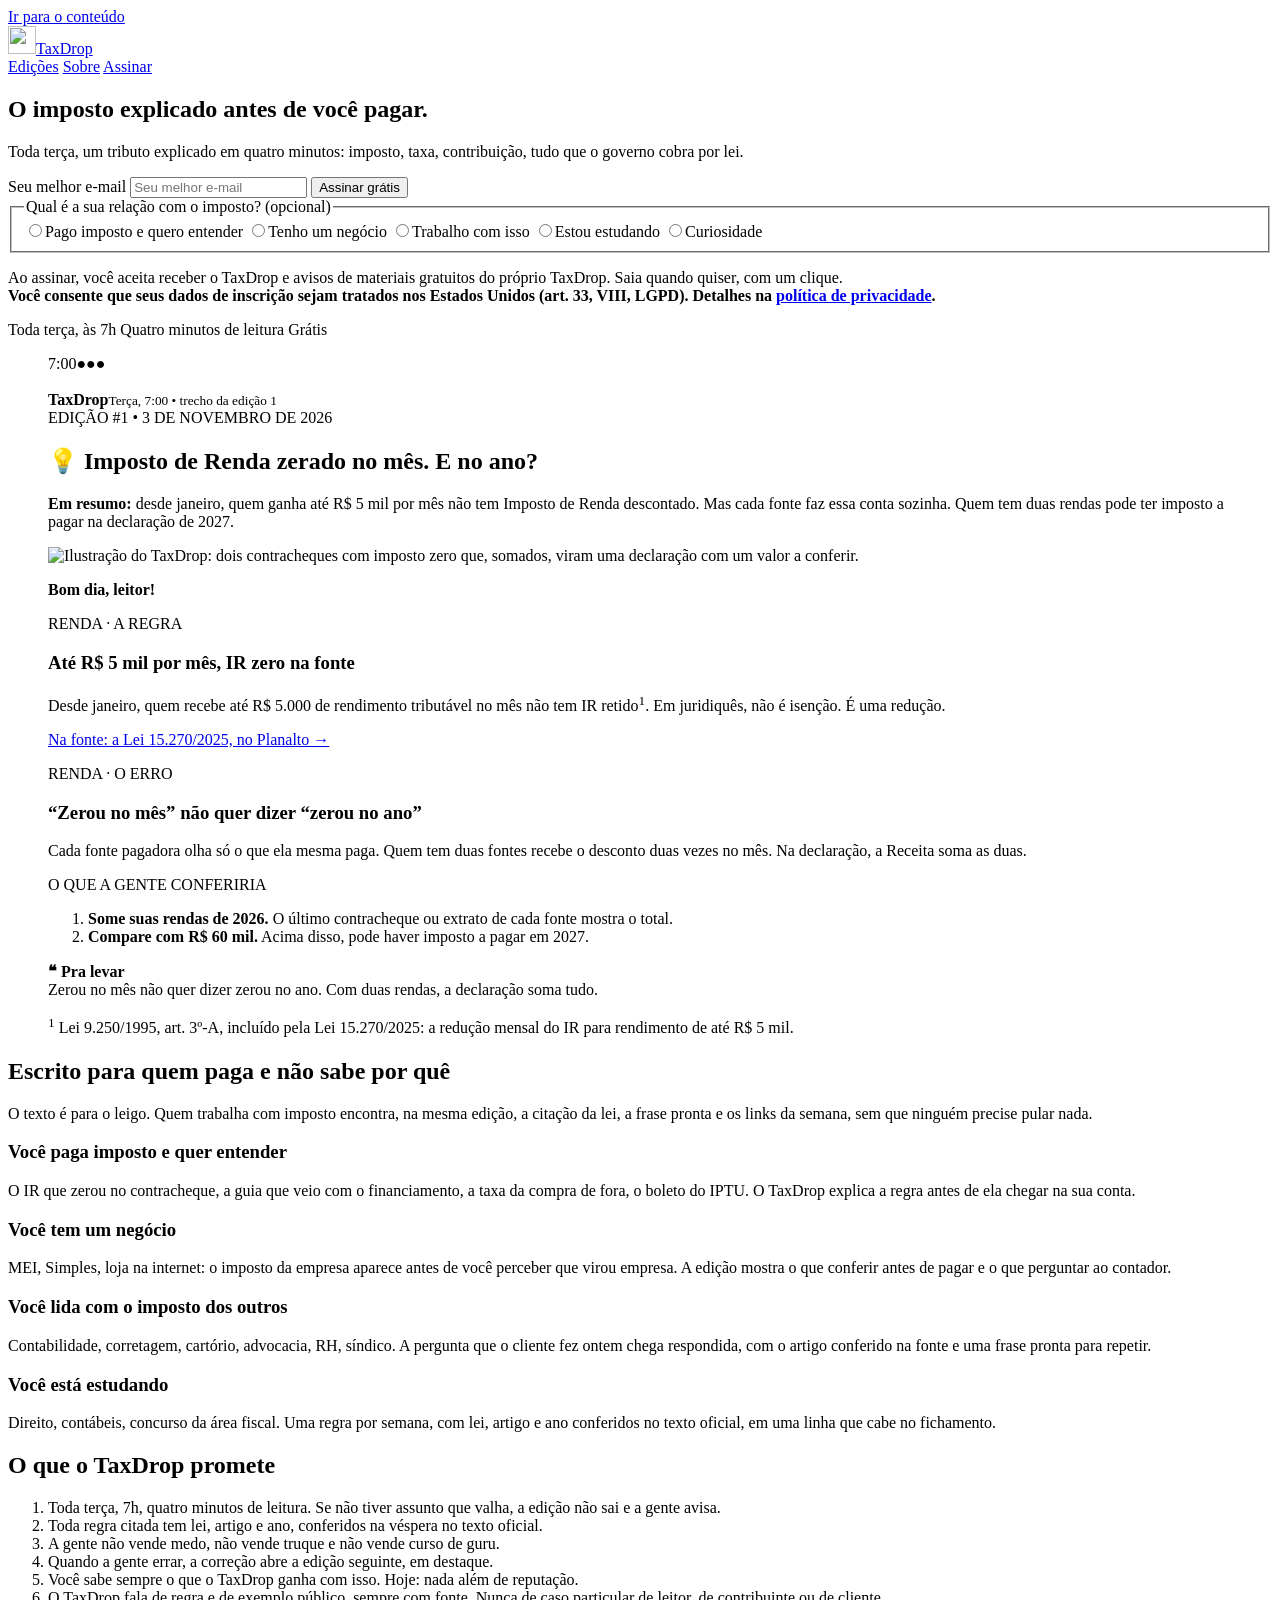
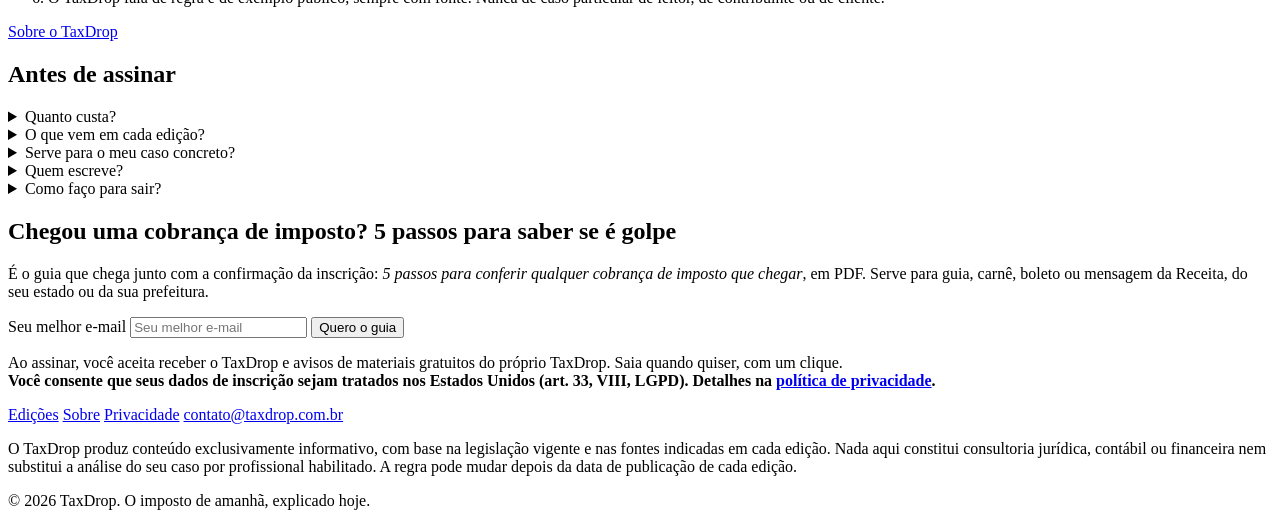
==== site/index.html @ bc3c4933 "Add files via upload" ====
<!doctype html>
<html lang="pt-BR">
<head>
<meta charset="utf-8">
<meta name="viewport" content="width=device-width, initial-scale=1">
<title>TaxDrop: o imposto explicado antes de você pagar</title>
<meta name="description" content="Toda terça, um tributo explicado em quatro minutos: imposto, taxa, contribuição, tudo que o governo cobra por lei. Grátis, no seu e-mail.">
<link rel="canonical" href="https://taxdrop.com.br/">
<link rel="icon" href="/favicon.svg" type="image/svg+xml">
<link rel="preload" href="/fonts/bricolage-grotesque-latin-800-normal.woff2" as="font" type="font/woff2" crossorigin>
<link rel="preload" href="/fonts/geist-sans-latin-400-normal.woff2" as="font" type="font/woff2" crossorigin>
<meta property="og:type" content="website">
<meta property="og:locale" content="pt_BR">
<meta property="og:site_name" content="TaxDrop">
<meta property="og:title" content="TaxDrop: o imposto explicado antes de você pagar">
<meta property="og:description" content="Toda terça, um tributo explicado em quatro minutos: imposto, taxa, contribuição, tudo que o governo cobra por lei. Grátis, no seu e-mail.">
<meta property="og:url" content="https://taxdrop.com.br/">
<meta property="og:image" content="https://taxdrop.com.br/og.png">
<meta property="og:image:width" content="1200">
<meta property="og:image:height" content="630">
<meta name="twitter:card" content="summary_large_image">
<meta name="theme-color" content="#f7f8f6" media="(prefers-color-scheme: light)">
<meta name="theme-color" content="#0e1217" media="(prefers-color-scheme: dark)">
<script type="application/ld+json">
{"@context":"https://schema.org","@type":"WebSite","name":"TaxDrop","url":"https://taxdrop.com.br/","inLanguage":"pt-BR","description":"Toda terça, um tributo explicado em quatro minutos: imposto, taxa, contribuição, tudo que o governo cobra por lei. Grátis, no seu e-mail."}
</script>
<link rel="stylesheet" href="/style.css">
<script src="/site.js" defer></script>
</head>
<body>
<a class="pular" href="#conteudo">Ir para o conteúdo</a>

<header class="barra">
  <div class="largo">
    <a class="marca" href="/"><img src="/logo-parado.svg" alt="" width="28" height="28">TaxDrop</a>
    <nav class="nav" aria-label="Principal">
      <a href="/edicoes/">Edições</a>
      <a class="so-largo" href="/sobre/">Sobre</a>
      <a class="nav-assinar" href="#assinar">Assinar</a>
    </nav>
  </div>
</header>

<main id="conteudo">

  <!-- HERÓI: a frase, a promessa, o formulário e uma edição de verdade -->
  <section class="heroi" id="assinar">
    <div class="largo">
      <div>
        <h1>O imposto explicado antes de você pagar.</h1>
        <p class="promessa">Toda terça, um tributo explicado em quatro minutos: imposto, taxa, contribuição, tudo que o governo cobra por lei.</p>

        <form class="form-assinar" action="https://app.kit.com/forms/10045182/subscriptions" method="post" data-kit>
          <div class="campo">
            <label class="sr" for="email-topo">Seu melhor e-mail</label>
            <input id="email-topo" type="email" name="email_address" required autocomplete="email" inputmode="email" placeholder="Seu melhor e-mail">
            <button class="botao" type="submit">Assinar grátis</button>
          </div>
          <fieldset class="atividade">
            <legend>Qual é a sua relação com o imposto? (opcional)</legend>
            <div class="chips">
              <label><input type="radio" name="fields[atividade]" value="pago-imposto"><span>Pago imposto e quero entender</span></label>
              <label><input type="radio" name="fields[atividade]" value="tenho-um-negocio"><span>Tenho um negócio</span></label>
              <label><input type="radio" name="fields[atividade]" value="trabalho-com-isso"><span>Trabalho com isso</span></label>
              <label><input type="radio" name="fields[atividade]" value="estudando"><span>Estou estudando</span></label>
              <label><input type="radio" name="fields[atividade]" value="curiosidade"><span>Curiosidade</span></label>
            </div>
          </fieldset>
          <p class="miuda">Ao assinar, você aceita receber o TaxDrop e avisos de materiais gratuitos do próprio TaxDrop. Saia quando quiser, com um clique.<br><strong class="consente">Você consente que seus dados de inscrição sejam tratados nos Estados Unidos (art. 33, VIII, LGPD). Detalhes na <a href="/privacidade/">política de privacidade</a>.</strong></p>
          <div class="retorno" role="status" tabindex="-1" hidden>
            <strong>Falta um clique.</strong> Abra o e-mail “Chegou uma cobrança de imposto? 5 passos para saber se é golpe” e confirme. O guia abre na hora, em PDF.
          </div>
        </form>

        <div class="cadencia" aria-label="Como funciona">
          <span>Toda terça, às 7h</span>
          <span>Quatro minutos de leitura</span>
          <span>Grátis</span>
        </div>
      </div>

      <div class="palco">
        <!-- Trecho de exemplo: edição 1. Conferir contra a versão final da edição antes de publicar. -->
        <figure class="celular" aria-label="Exemplo de como a edição chega no seu e-mail">
          <div class="tela">
            <div class="notch" aria-hidden="true"><span>7:00</span><span>●●●</span></div>
            <div class="remetente">
              <img src="/logo-parado.svg" alt="">
              <div><b>TaxDrop</b><small>Terça, 7:00 • trecho da edição 1</small></div>
            </div>
            <div class="email">
              <div class="barra-ed">EDIÇÃO #1 • 3 DE NOVEMBRO DE 2026</div>
              <h2>💡 Imposto de Renda zerado no mês. E no ano?</h2>
              <p class="resumo"><strong>Em resumo:</strong> desde janeiro, quem ganha até R$ 5 mil por mês não tem Imposto de Renda descontado. Mas cada fonte faz essa conta sozinha. Quem tem duas rendas pode ter imposto a pagar na declaração de 2027.</p>
              <img class="abertura" src="/img/edicao-01.png" alt="Ilustração do TaxDrop: dois contracheques com imposto zero que, somados, viram uma declaração com um valor a conferir." width="1200" height="600" loading="lazy">
              <p><strong>Bom dia, leitor!</strong></p>
              <div class="ficha">
                <span class="pil">RENDA · A REGRA</span>
                <h3>Até R$ 5 mil por mês, IR zero na fonte</h3>
                <p>Desde janeiro, quem recebe até R$ 5.000 de rendimento tributável no mês não tem IR retido<sup>1</sup>. Em juridiquês, não é isenção. É uma redução.</p>
                <p class="na-fonte"><a href="https://www.planalto.gov.br/ccivil_03/_ato2023-2026/2025/lei/l15270.htm" rel="noopener">Na fonte: a Lei 15.270/2025, no Planalto →</a></p>
              </div>
              <div class="ficha ficha-erro">
                <span class="pil">RENDA · O ERRO</span>
                <h3>“Zerou no mês” não quer dizer “zerou no ano”</h3>
                <p>Cada fonte pagadora olha só o que ela mesma paga. Quem tem duas fontes recebe o desconto duas vezes no mês. Na declaração, a Receita soma as duas.</p>
              </div>
              <div class="ficha">
                <span class="pil">O QUE A GENTE CONFERIRIA</span>
                <ol>
                  <li><strong>Some suas rendas de 2026.</strong> O último contracheque ou extrato de cada fonte mostra o total.</li>
                  <li><strong>Compare com R$ 60 mil.</strong> Acima disso, pode haver imposto a pagar em 2027.</li>
                </ol>
              </div>
              <div class="caixa-esc"><strong>❝ Pra levar</strong><br>Zerou no mês não quer dizer zerou no ano. Com duas rendas, a declaração soma tudo.</div>
              <p class="nota-mini"><sup>1</sup> Lei 9.250/1995, art. 3º-A, incluído pela Lei 15.270/2025: a redução mensal do IR para rendimento de até R$ 5 mil.</p>
            </div>
          </div>
        </figure>
      </div>
    </div>
  </section>

  <!-- PRA QUEM É -->
  <section class="secao" aria-labelledby="t-quem">
    <div class="largo">
      <h2 id="t-quem">Escrito para quem paga e não sabe por quê</h2>
      <p class="intro">O texto é para o leigo. Quem trabalha com imposto encontra, na mesma edição, a citação da lei, a frase pronta e os links da semana, sem que ninguém precise pular nada.</p>

      <div class="relacoes">
        <div class="relacao">
          <h3>Você paga imposto e quer entender</h3>
          <p>O IR que zerou no contracheque, a guia que veio com o financiamento, a taxa da compra de fora, o boleto do IPTU. O TaxDrop explica a regra antes de ela chegar na sua conta.</p>
        </div>
        <div class="relacao">
          <h3>Você tem um negócio</h3>
          <p>MEI, Simples, loja na internet: o imposto da empresa aparece antes de você perceber que virou empresa. A edição mostra o que conferir antes de pagar e o que perguntar ao contador.</p>
        </div>
        <div class="relacao">
          <h3>Você lida com o imposto dos outros</h3>
          <p>Contabilidade, corretagem, cartório, advocacia, RH, síndico. A pergunta que o cliente fez ontem chega respondida, com o artigo conferido na fonte e uma frase pronta para repetir.</p>
        </div>
        <div class="relacao">
          <h3>Você está estudando</h3>
          <p>Direito, contábeis, concurso da área fiscal. Uma regra por semana, com lei, artigo e ano conferidos no texto oficial, em uma linha que cabe no fichamento.</p>
        </div>
      </div>
    </div>
  </section>

  <!-- PROMESSAS -->
  <section class="secao" id="sobre" aria-labelledby="t-sobre">
    <div class="largo"><div class="estreito">
      <h2 id="t-sobre">O que o TaxDrop promete</h2>
      <ol class="promessas">
        <li>Toda terça, 7h, quatro minutos de leitura. Se não tiver assunto que valha, a edição não sai e a gente avisa.</li>
        <li>Toda regra citada tem lei, artigo e ano, conferidos na véspera no texto oficial.</li>
        <li>A gente não vende medo, não vende truque e não vende curso de guru.</li>
        <li>Quando a gente errar, a correção abre a edição seguinte, em destaque.</li>
        <li>Você sabe sempre o que o TaxDrop ganha com isso. Hoje: nada além de reputação.</li>
        <li>O TaxDrop fala de regra e de exemplo público, sempre com fonte. Nunca de caso particular de leitor, de contribuinte ou de cliente.</li>
      </ol>
      <p class="depois-lista"><a href="/sobre/">Sobre o TaxDrop</a></p>
    </div></div>
  </section>

  <!-- PERGUNTAS -->
  <section class="secao faq" id="perguntas" aria-labelledby="t-faq">
    <div class="largo"><div class="estreito">
      <h2 id="t-faq">Antes de assinar</h2>
      <details>
        <summary>Quanto custa?</summary>
        <p>Nada. A newsletter é grátis, e hoje o TaxDrop não ganha nada com ela além de reputação. Se isso mudar um dia, você fica sabendo antes, na própria edição.</p>
      </details>
      <details>
        <summary>O que vem em cada edição?</summary>
        <p>Uma regra, explicada em português claro, em fichas curtas; o erro que costuma custar dinheiro; e o que a gente conferiria no seu lugar, para você levar ao seu contador ou advogado. Cada ficha traz o link da fonte oficial, e as leis citadas ficam em notas no fim, conferidas no texto oficial. No fim, uma frase pronta para repetir à família ou ao cliente e os links que chegaram na semana.</p>
      </details>
      <details>
        <summary>Serve para o meu caso concreto?</summary>
        <p>Não. A edição explica a regra geral, com a fonte. Não é consultoria jurídica, contábil ou financeira e não substitui a análise do seu caso por profissional habilitado.</p>
      </details>
      <details>
        <summary>Quem escreve?</summary>
        <p>O TaxDrop assina como marca. O responsável legal pela newsletter e pelos seus dados está identificado na <a href="/privacidade/">política de privacidade</a>.</p>
      </details>
      <details>
        <summary>Como faço para sair?</summary>
        <p>Pelo link no rodapé de qualquer edição, em um clique. Seu e-mail deixa de receber na hora.</p>
      </details>
    </div></div>
  </section>

  <!-- CHAMADA FINAL: o guia -->
  <section class="final" aria-labelledby="t-final">
    <div class="largo">
      <div class="estreito">
        <h2 id="t-final">Chegou uma cobrança de imposto? 5 passos para saber se é golpe</h2>
        <p class="sub">É o guia que chega junto com a confirmação da inscrição: <em>5 passos para conferir qualquer cobrança de imposto que chegar</em>, em PDF. Serve para guia, carnê, boleto ou mensagem da Receita, do seu estado ou da sua prefeitura.</p>
        <form class="form-assinar" action="https://app.kit.com/forms/10045182/subscriptions" method="post" data-kit>
          <div class="campo">
            <label class="sr" for="email-fim">Seu melhor e-mail</label>
            <input id="email-fim" type="email" name="email_address" required autocomplete="email" inputmode="email" placeholder="Seu melhor e-mail">
            <button class="botao" type="submit">Quero o guia</button>
          </div>
          <p class="miuda">Ao assinar, você aceita receber o TaxDrop e avisos de materiais gratuitos do próprio TaxDrop. Saia quando quiser, com um clique.<br><strong class="consente">Você consente que seus dados de inscrição sejam tratados nos Estados Unidos (art. 33, VIII, LGPD). Detalhes na <a href="/privacidade/">política de privacidade</a>.</strong></p>
          <div class="retorno" role="status" tabindex="-1" hidden>
            <strong>Falta um clique.</strong> Abra o e-mail “Chegou uma cobrança de imposto? 5 passos para saber se é golpe” e confirme. O guia abre na hora, em PDF.
          </div>
        </form>
      </div>
    </div>
  </section>

</main>

<footer class="rodape">
  <div class="largo">
    <div class="links">
      <a href="/edicoes/">Edições</a>
      <a href="/sobre/">Sobre</a>
      <a href="/privacidade/">Privacidade</a>
      <a href="mailto:contato@taxdrop.com.br">contato@taxdrop.com.br</a>
    </div>
    <div>
      <p class="legal">O TaxDrop produz conteúdo exclusivamente informativo, com base na legislação vigente e nas fontes indicadas em cada edição. Nada aqui constitui consultoria jurídica, contábil ou financeira nem substitui a análise do seu caso por profissional habilitado. A regra pode mudar depois da data de publicação de cada edição.</p>
      <p>© 2026 TaxDrop. O imposto de amanhã, explicado hoje.</p>
    </div>
  </div>
</footer>

</body>
</html>
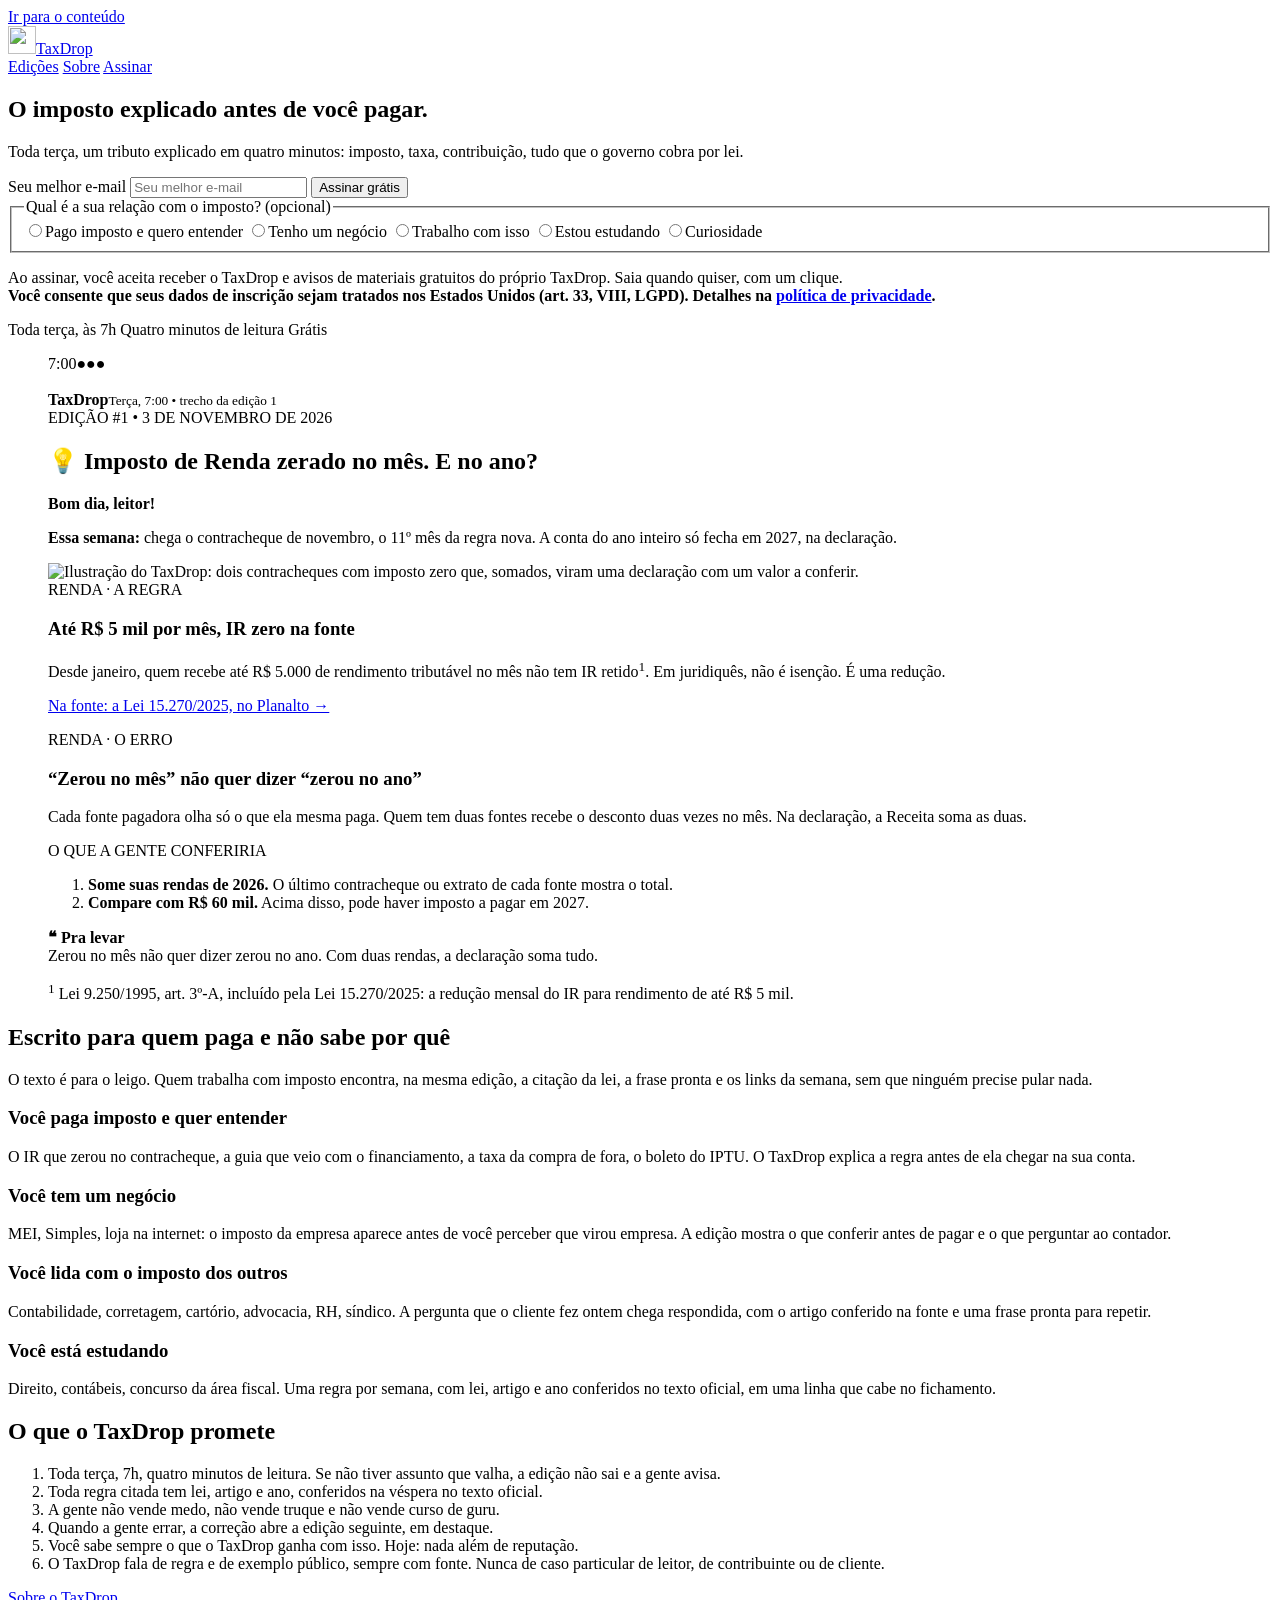
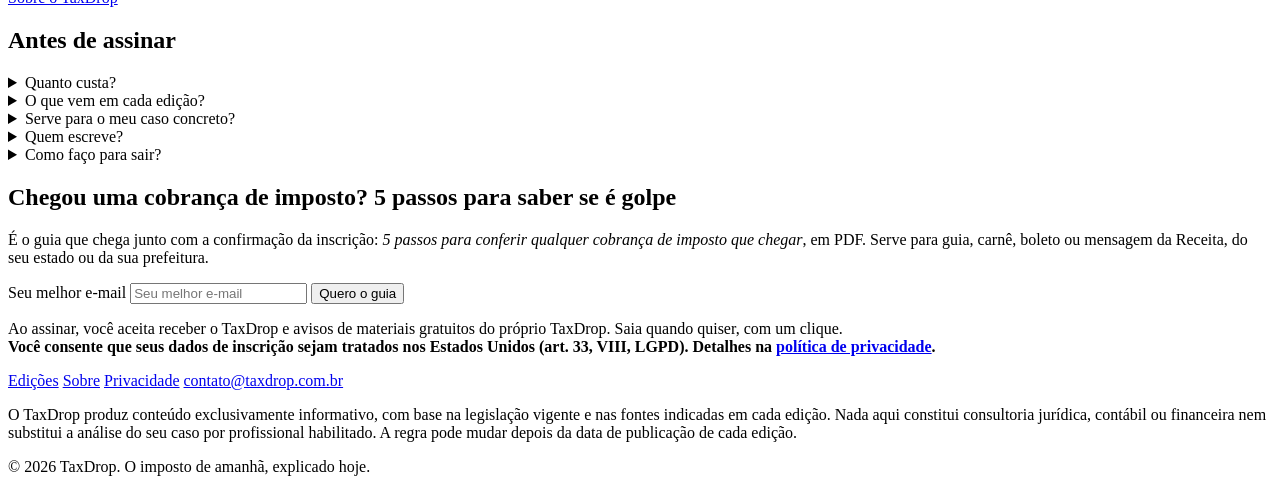
==== commit 533c79b4: "Site v4.6: herói sem resumo, imagem depois do Essa semana" ====
--- a/site/index.html
+++ b/site/index.html
@@ -91,9 +91,9 @@
             <div class="email">
               <div class="barra-ed">EDIÇÃO #1 • 3 DE NOVEMBRO DE 2026</div>
               <h2>💡 Imposto de Renda zerado no mês. E no ano?</h2>
-              <p class="resumo"><strong>Em resumo:</strong> desde janeiro, quem ganha até R$ 5 mil por mês não tem Imposto de Renda descontado. Mas cada fonte faz essa conta sozinha. Quem tem duas rendas pode ter imposto a pagar na declaração de 2027.</p>
+              <p><strong>Bom dia, leitor!</strong></p>
+              <p><strong>Essa semana:</strong> chega o contracheque de novembro, o 11º mês da regra nova. A conta do ano inteiro só fecha em 2027, na declaração.</p>
               <img class="abertura" src="/img/edicao-01.png" alt="Ilustração do TaxDrop: dois contracheques com imposto zero que, somados, viram uma declaração com um valor a conferir." width="1200" height="600" loading="lazy">
-              <p><strong>Bom dia, leitor!</strong></p>
               <div class="ficha">
                 <span class="pil">RENDA · A REGRA</span>
                 <h3>Até R$ 5 mil por mês, IR zero na fonte</h3>
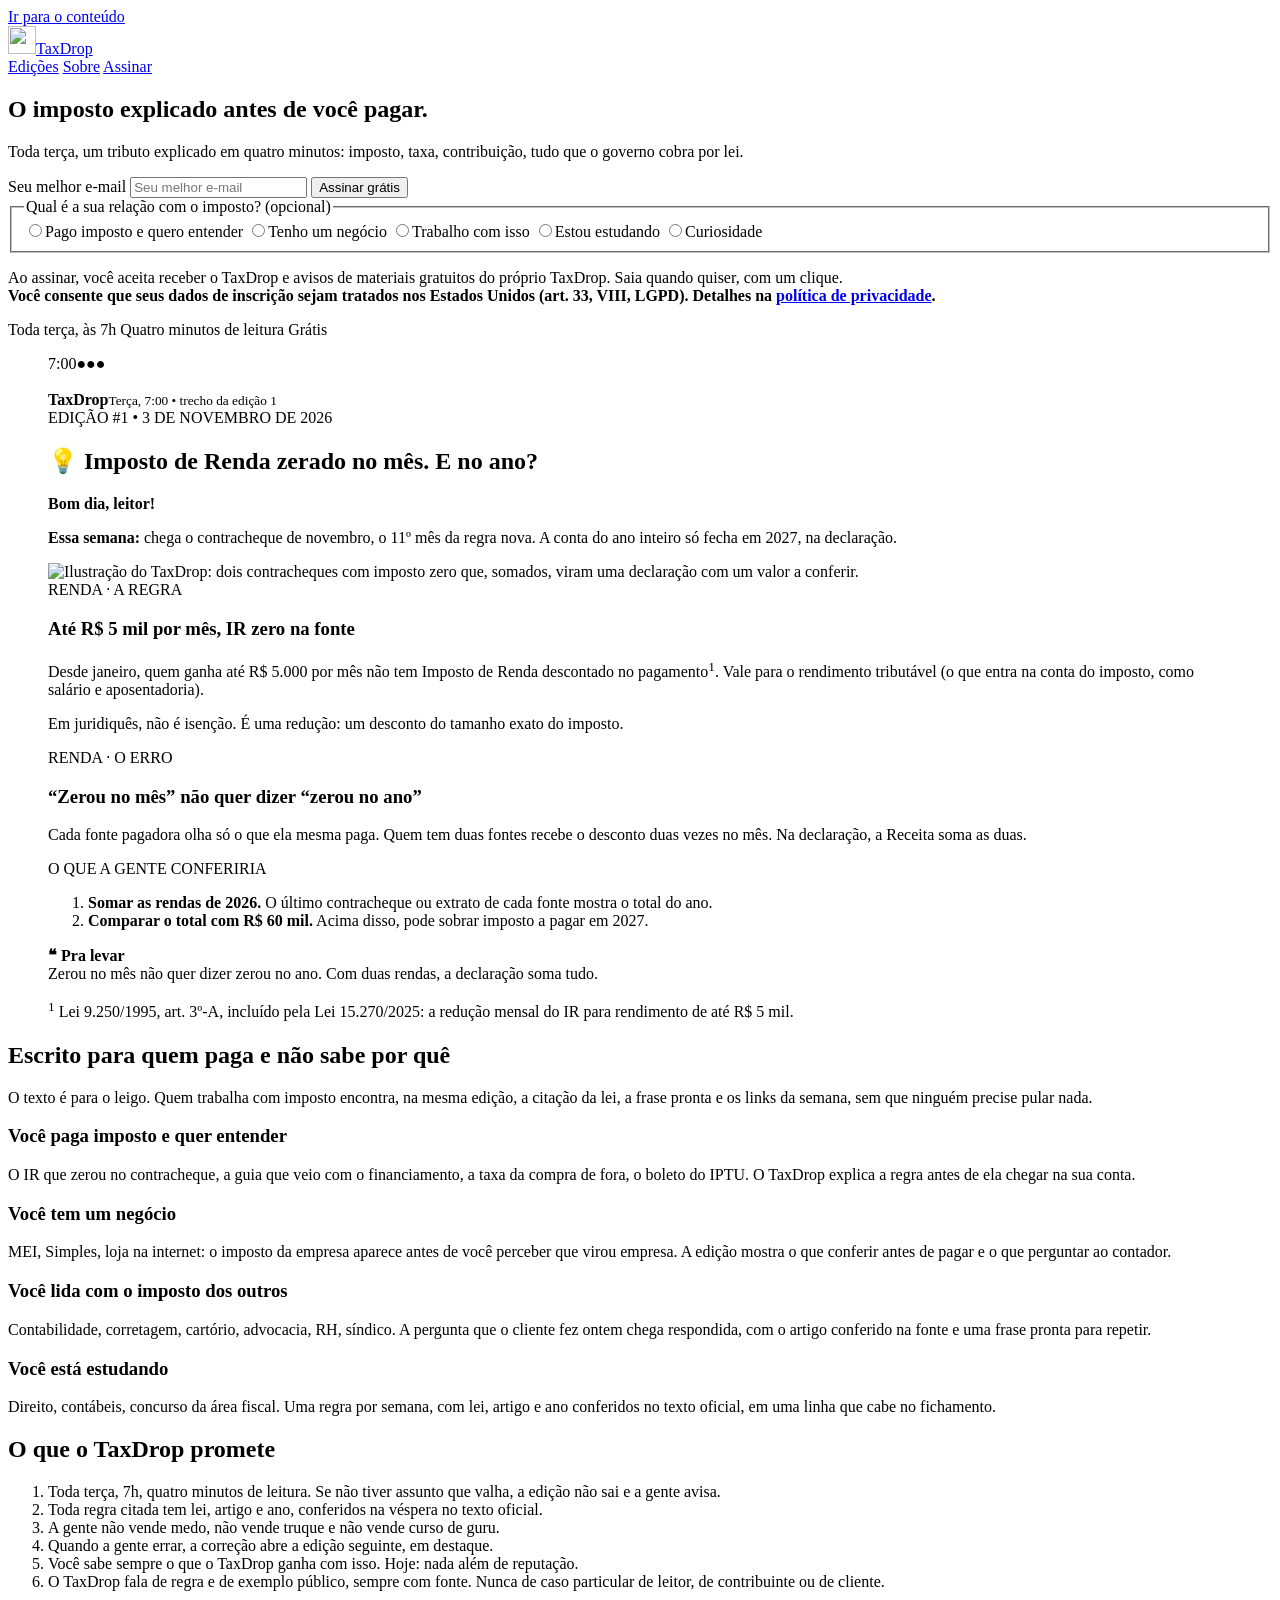
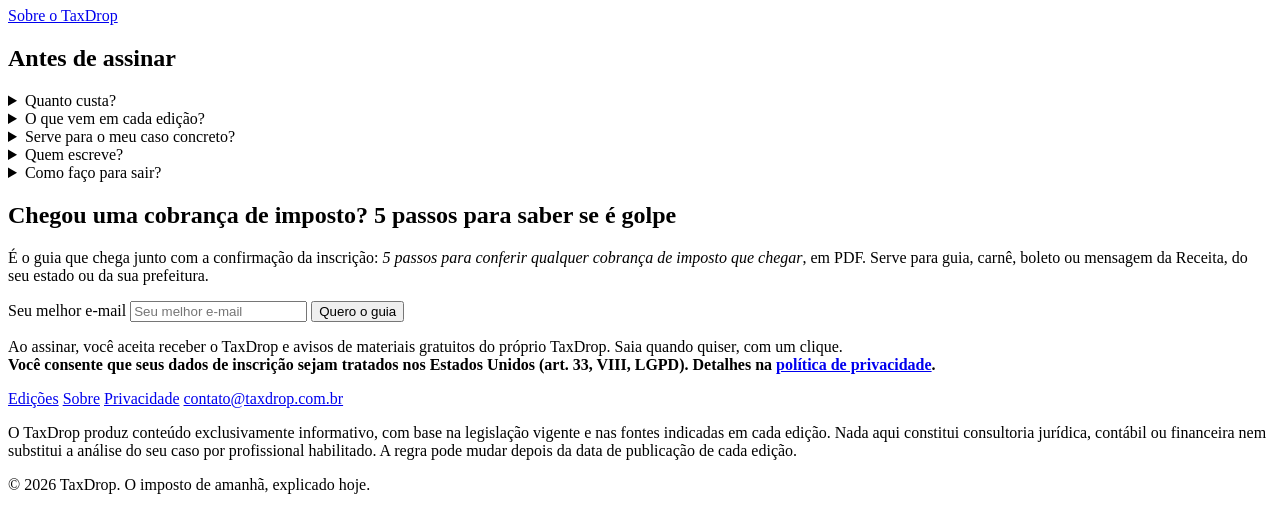
==== commit 4726397a: "Site v4.8: herói na edição 1 v4.2 (cópia do pacote publicado)" ====
--- a/site/index.html
+++ b/site/index.html
@@ -97,8 +97,8 @@
               <div class="ficha">
                 <span class="pil">RENDA · A REGRA</span>
                 <h3>Até R$ 5 mil por mês, IR zero na fonte</h3>
-                <p>Desde janeiro, quem recebe até R$ 5.000 de rendimento tributável no mês não tem IR retido<sup>1</sup>. Em juridiquês, não é isenção. É uma redução.</p>
-                <p class="na-fonte"><a href="https://www.planalto.gov.br/ccivil_03/_ato2023-2026/2025/lei/l15270.htm" rel="noopener">Na fonte: a Lei 15.270/2025, no Planalto →</a></p>
+                <p>Desde janeiro, quem ganha até R$ 5.000 por mês não tem Imposto de Renda descontado no pagamento<sup>1</sup>. Vale para o rendimento tributável (o que entra na conta do imposto, como salário e aposentadoria).</p>
+                <p>Em juridiquês, não é isenção. É uma redução: um desconto do tamanho exato do imposto.</p>
               </div>
               <div class="ficha ficha-erro">
                 <span class="pil">RENDA · O ERRO</span>
@@ -108,8 +108,8 @@
               <div class="ficha">
                 <span class="pil">O QUE A GENTE CONFERIRIA</span>
                 <ol>
-                  <li><strong>Some suas rendas de 2026.</strong> O último contracheque ou extrato de cada fonte mostra o total.</li>
-                  <li><strong>Compare com R$ 60 mil.</strong> Acima disso, pode haver imposto a pagar em 2027.</li>
+                  <li><strong>Somar as rendas de 2026.</strong> O último contracheque ou extrato de cada fonte mostra o total do ano.</li>
+                  <li><strong>Comparar o total com R$ 60 mil.</strong> Acima disso, pode sobrar imposto a pagar em 2027.</li>
                 </ol>
               </div>
               <div class="caixa-esc"><strong>❝ Pra levar</strong><br>Zerou no mês não quer dizer zerou no ano. Com duas rendas, a declaração soma tudo.</div>
@@ -174,7 +174,7 @@
       </details>
       <details>
         <summary>O que vem em cada edição?</summary>
-        <p>Uma regra, explicada em português claro, em fichas curtas; o erro que costuma custar dinheiro; e o que a gente conferiria no seu lugar, para você levar ao seu contador ou advogado. Cada ficha traz o link da fonte oficial, e as leis citadas ficam em notas no fim, conferidas no texto oficial. No fim, uma frase pronta para repetir à família ou ao cliente e os links que chegaram na semana.</p>
+        <p>Uma regra, explicada em português claro, em fichas curtas; o erro que costuma custar dinheiro; e o que a gente conferiria no seu lugar, para você levar ao seu contador ou advogado. Quando o link serve na hora, a ficha traz a fonte oficial; as leis citadas ficam em notas no fim, conferidas no texto oficial. No fim, uma frase pronta para repetir à família ou ao cliente e os links que chegaram na semana.</p>
       </details>
       <details>
         <summary>Serve para o meu caso concreto?</summary>
